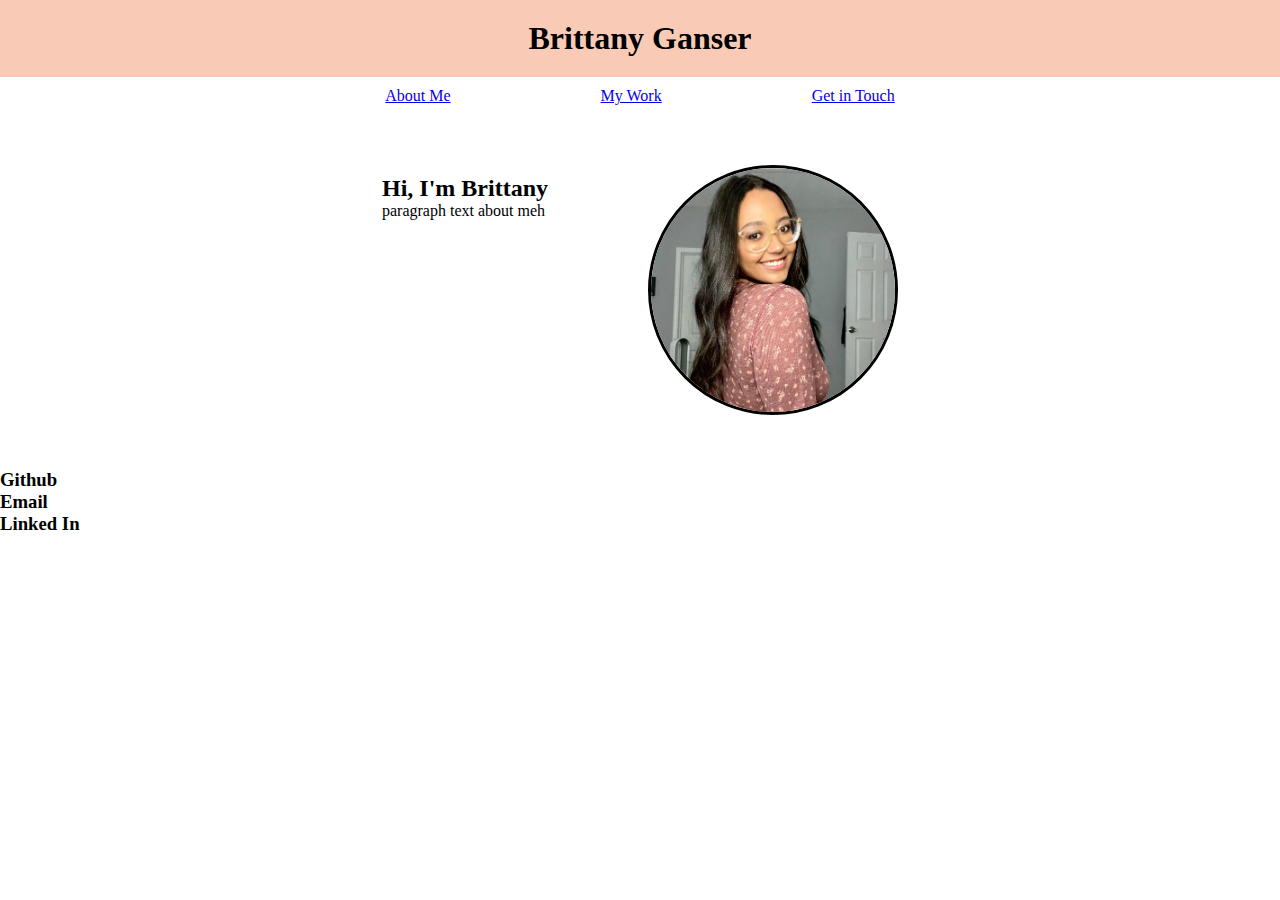
==== .index.html @ 53b626b4 "added flex to header nav and about me" ====
<!DOCTYPE html>
<html lang="en">
<head>
    <meta charset="UTF-8">
    <meta http-equiv="X-UA-Compatible" content="IE=edge">
    <meta name="viewport" content="width=device-width, initial-scale=1.0">
    <link rel="stylesheet" href="./assets/style.css">
    <title>Brittany Ganser's Porfolio</title>
</head>
<body>
    <!--nav links and header image-->
    <header>
        
            <h1>Brittany Ganser</h1>

          
        <nav>
            <ul>
                <li><a href="#aboutMe">About Me</a></li>
                <li><a href="#myWork">My Work</a></li>
                <li><a href="getInTouch">Get in Touch</a></li>
            </ul>
        </nav>


    </header>
    <!--about me section-->
    <section class="aboutMeSection">
        <section class="aboutMe">
            <h2>Hi, I'm Brittany</h2>
            <p>
                paragraph text about meh
            </p>
        </section>
        <!--photo of me-->
        <section class="aboutMeImage">
            <img src="assets/images/brittany.JPG">
        </section>

    </section>


    <!--my work-->
    <article>

    </article>

    <!--contact me-->
    <section>
        <h3>Github</h3>
        <h3>Email</h3>
        <h3>Linked In</h3>

    </section>
    
</body>
</html>
---- assets/style.css ----
* {
    margin: 0;
    padding: 0;
    box-sizing: border-box;
  }

  
  
  header {
      display: flex;
      flex-wrap: wrap;
      justify-content: center;
      
  }
  header h1 {
      width: 100%;
      text-align: center;
      padding: 20px;
      /*background-image: url(./images/background2.jpg);*/
      background-color: #f9cbb6;
    
  }
  header nav ul {
    display: flex;
    flex-wrap: wrap;
    justify-content: space-around;
    align-items: center;
    list-style: none;

    
  }

  header nav ul li {
      padding: 10px 75px;
  }

      
    .aboutMeSection {
        display: flex;
        flex-wrap: wrap;
        justify-content: center;
    }

    .aboutMe {
        padding: 50px;
        margin-top: 10px;
    }

    .aboutMeImage {
    
        padding: 50px;
        
    }
    .aboutMeImage img {
        height:250px;
        width: 250px;
        border: 3px solid black;
        border-radius: 100%;
    }
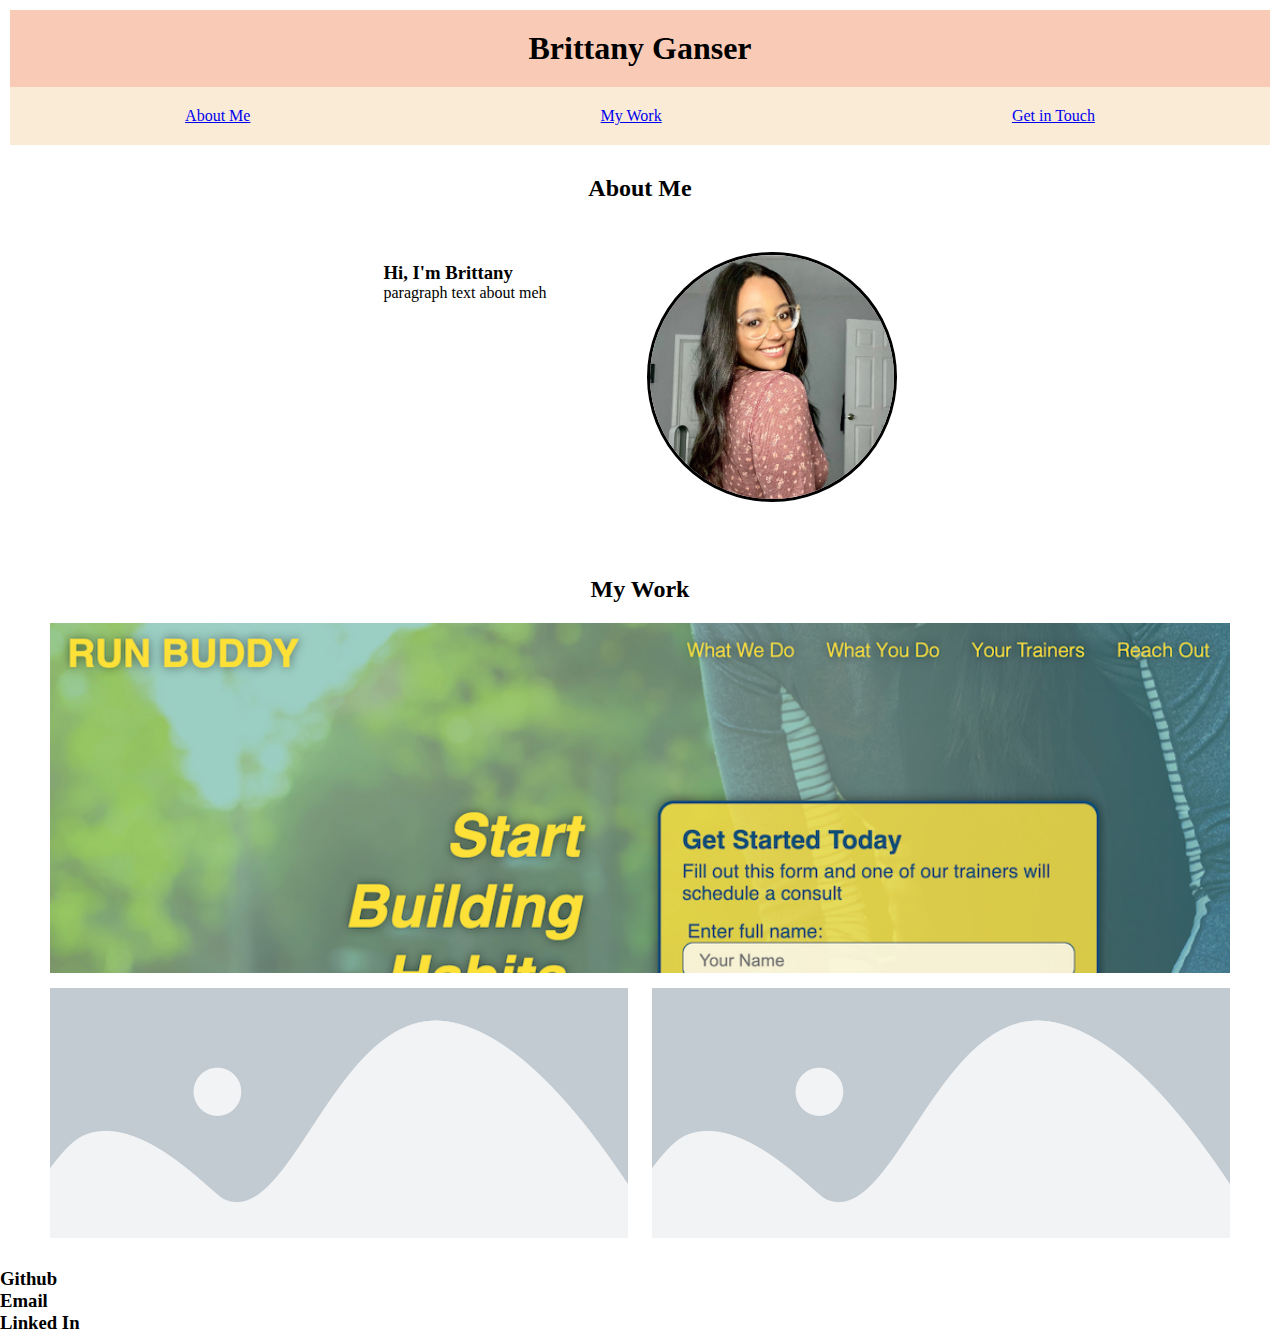
==== commit e3ccbd91: "added flexbox to my work" ====
--- a/.index.html
+++ b/.index.html
@@ -10,43 +10,54 @@
 <body>
     <!--nav links and header image-->
     <header>
-        
             <h1>Brittany Ganser</h1>
+    </header>
 
-          
-        <nav>
-            <ul>
-                <li><a href="#aboutMe">About Me</a></li>
-                <li><a href="#myWork">My Work</a></li>
-                <li><a href="getInTouch">Get in Touch</a></li>
-            </ul>
-        </nav>
+    <nav>
+        <ul>
+            <li><a href="#aboutMe">About Me</a></li>
+            <li><a href="#myWork">My Work</a></li>
+            <li><a href="getInTouch">Get in Touch</a></li>
+        </ul>
+    </nav>
 
-
-    </header>
     <!--about me section-->
-    <section class="aboutMeSection">
+    <section class="aboutMeSection" id="aboutMe">
+        <h2>About Me</h2>
         <section class="aboutMe">
-            <h2>Hi, I'm Brittany</h2>
+            <h3>Hi, I'm Brittany</h2>
             <p>
                 paragraph text about meh
             </p>
         </section>
         <!--photo of me-->
         <section class="aboutMeImage">
-            <img src="assets/images/brittany.JPG">
+            <img src="assets/images/brittany.JPG" alt="Portrait of Brittany Ganser">
         </section>
 
     </section>
 
+    <article class="myWorkSection" id="myWork">
+        <h2>My Work</h2>
+        <div class="runBuddy">
+            <img src="assets/images/runBuddy.png" class="runBuddy"  alt="Run Buddy landing page"/>
+        </div>
+        <div class="projectTwo">
+            <img src="assets/images/placeholder.png" class="projectTwoImg">
+        
+        </div>
+        <div class="projectThree">
+            <img src="assets/images/placeholder.png" class="projectThreeImg">
+        
+        </div>
 
-    <!--my work-->
-    <article>
 
     </article>
 
+    
+
     <!--contact me-->
-    <section>
+    <section id="getInTouch">
         <h3>Github</h3>
         <h3>Email</h3>
         <h3>Linked In</h3>
--- a/assets/style.css
+++ b/assets/style.css
@@ -10,50 +10,120 @@
       display: flex;
       flex-wrap: wrap;
       justify-content: center;
-      
+      background-color: #f9cbb6;
+      margin: 10px 10px 0px 10px;
   }
   header h1 {
       width: 100%;
       text-align: center;
       padding: 20px;
       /*background-image: url(./images/background2.jpg);*/
-      background-color: #f9cbb6;
+      
     
   }
-  header nav ul {
+  nav ul {
     display: flex;
     flex-wrap: wrap;
     justify-content: space-around;
     align-items: center;
     list-style: none;
-
-    
+    margin: 0 10px 10px 10px;
+    background-color: antiquewhite;
+  
   }
 
-  header nav ul li {
+  nav ul li {
       padding: 10px 75px;
+      margin-top: 10px;
+      margin-bottom: 10px;
+
   }
 
-      
-    .aboutMeSection {
-        display: flex;
-        flex-wrap: wrap;
-        justify-content: center;
+    header li a{
+    padding: 10px;
+        
+    
+}  
+ /*about me section*/
+
+ .aboutMeSection {
+    display: flex;
+    flex-wrap: wrap;
+    justify-content: center;
+}
+
+.aboutMeSection h2 {
+    text-align: center;
+    width: 100%;
+    margin-top: 20px;
+    
+}
+
+.aboutMe {
+    padding: 50px;
+    margin-top: 10px;
+}
+
+.aboutMeImage {
+    padding: 50px;
+        
+}
+
+.aboutMeImage img {
+    height:250px;
+    width: 250px;
+    border: 3px solid black;
+    border-radius: 100%;
     }
+/*my work section*/
 
-    .aboutMe {
-        padding: 50px;
-        margin-top: 10px;
-    }
+.myWorkSection {
+    display: flex;
+    flex-wrap: wrap;
+    justify-content: space-between;
+    margin: 20px 50px;
+}
 
-    .aboutMeImage {
+.myWorkSection h2 {
+    width: 100%;
+    text-align: center;
+    margin-bottom: 20px;;
+}
+.runBuddy {
+    width: 100%;
+    height:350px;  
+    margin-bottom: 15px;
     
-        padding: 50px;
+}
+
+.runBuddy img {
+    object-fit: cover;
+    object-position: 0 0;
+    align-items: center;
+    width: 100%;
+}
+
+.projectTwo, .projectThree {
+    width: 49%;
+    height: 250px;
+    background-color: rebeccapurple;
+    margin-bottom: 10px;   
+}
+
+.projectTwo img, .projectThree img {
+    object-fit: cover;
+    height: 250px;
+    width: 100%;
+}
+
+
+@media screen and (max-width: 768px){
+    .projectTwo, .projectThree {
+        width: 100%;
+        height: 250px;
+        background-color: rebeccapurple;
+        
         
     }
-    .aboutMeImage img {
-        height:250px;
-        width: 250px;
-        border: 3px solid black;
-        border-radius: 100%;
-    }+}
+
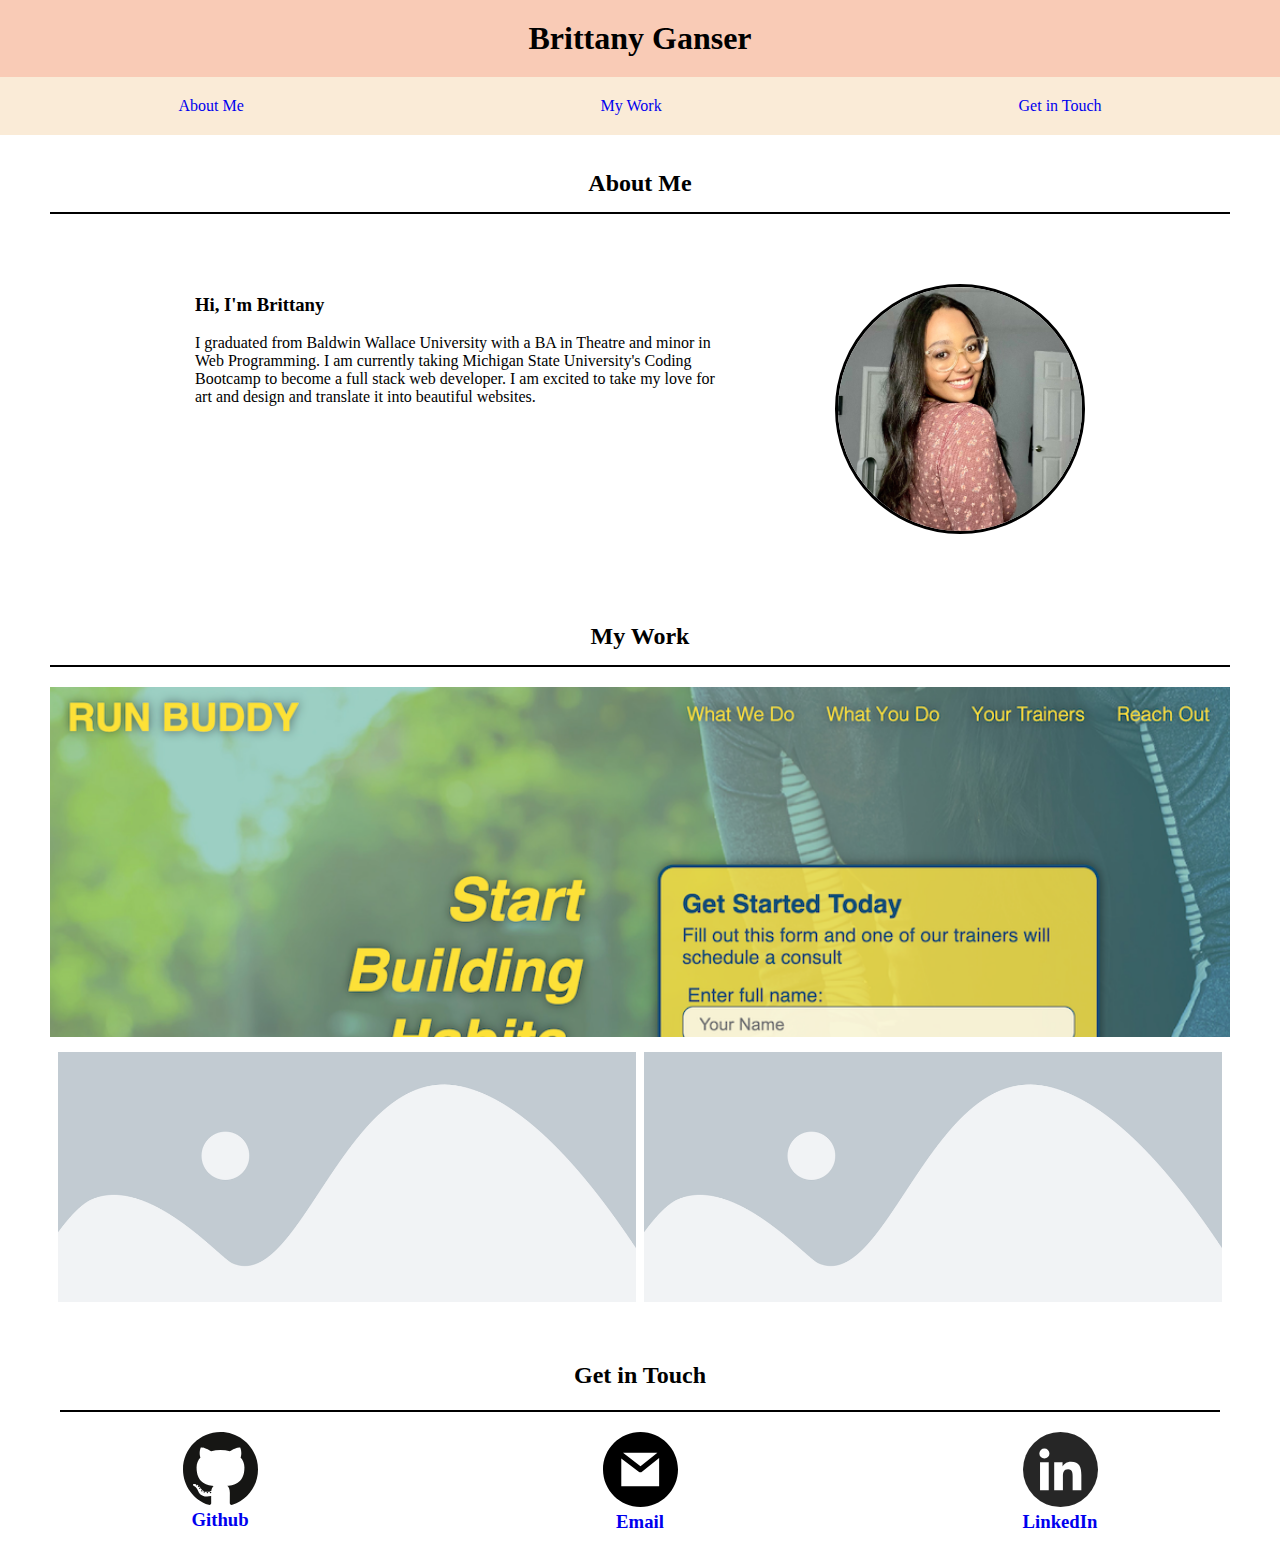
==== commit a9990b8f: "finalized flexbox" ====
--- a/.index.html
+++ b/.index.html
@@ -23,11 +23,11 @@
 
     <!--about me section-->
     <section class="aboutMeSection" id="aboutMe">
-        <h2>About Me</h2>
+        <h2 class="sectionHeader">About Me</h2>
         <section class="aboutMe">
             <h3>Hi, I'm Brittany</h2>
             <p>
-                paragraph text about meh
+            </br>I graduated from Baldwin Wallace University with a BA in Theatre and minor in Web Programming. I am currently taking Michigan State University's Coding Bootcamp to become a full stack web developer. I am excited to take my love for art and design and translate it into beautiful websites.
             </p>
         </section>
         <!--photo of me-->
@@ -36,9 +36,9 @@
         </section>
 
     </section>
-
+<!--href="https://bganser15.github.io/run-buddy/-->
     <article class="myWorkSection" id="myWork">
-        <h2>My Work</h2>
+        <h2 class="sectionHeader">My Work</h2>
         <div class="runBuddy">
             <img src="assets/images/runBuddy.png" class="runBuddy"  alt="Run Buddy landing page"/>
         </div>
@@ -57,10 +57,22 @@
     
 
     <!--contact me-->
-    <section id="getInTouch">
-        <h3>Github</h3>
-        <h3>Email</h3>
-        <h3>Linked In</h3>
+    <section class="getInTouchSection" id="getInTouch">
+        <h2 class="sectionHeader">Get in Touch</h2>
+        <div>
+            <img src="./assets/images/github.svg" href="https://bganser15.github.io/run-buddy/"alt="">
+            <a href="https://github.com/bganser15" target="_blank"><h3>Github</h3></a>
+        </div>
+
+        <div>
+            <img src="./assets/images/email.svg" alt="">
+            <a href="mailto:15brganser@gmail.com"><h3>Email</h3></a>
+        </div>
+
+        <div>
+            <img src="./assets/images/linkedin.svg" alt="">
+            <a href="https://www.linkedin.com/in/brittanyganser/" target="_blank"><h3>LinkedIn</h3></a>
+        </div>
 
     </section>
     
--- a/assets/style.css
+++ b/assets/style.css
@@ -4,30 +4,27 @@
     box-sizing: border-box;
   }
 
-  
-  
   header {
       display: flex;
       flex-wrap: wrap;
       justify-content: center;
       background-color: #f9cbb6;
-      margin: 10px 10px 0px 10px;
+
   }
   header h1 {
       width: 100%;
       text-align: center;
       padding: 20px;
       /*background-image: url(./images/background2.jpg);*/
-      
-    
+     
   }
+
   nav ul {
     display: flex;
     flex-wrap: wrap;
     justify-content: space-around;
     align-items: center;
     list-style: none;
-    margin: 0 10px 10px 10px;
     background-color: antiquewhite;
   
   }
@@ -41,9 +38,18 @@
 
     header li a{
     padding: 10px;
-        
-    
-}  
+} 
+
+a {
+    text-decoration: none;
+}
+
+.sectionHeader {
+    border-bottom: 2px solid black;
+    padding: 15px;
+    margin: 0 auto 20px auto;
+    text-align: center;
+}
  /*about me section*/
 
  .aboutMeSection {
@@ -55,18 +61,18 @@
 .aboutMeSection h2 {
     text-align: center;
     width: 100%;
-    margin-top: 20px;
+    margin: 20px 50px;
     
 }
 
 .aboutMe {
     padding: 50px;
     margin-top: 10px;
+    width: 50%;
 }
 
 .aboutMeImage {
     padding: 50px;
-        
 }
 
 .aboutMeImage img {
@@ -80,14 +86,12 @@
 .myWorkSection {
     display: flex;
     flex-wrap: wrap;
-    justify-content: space-between;
+    justify-content: space-evenly;
     margin: 20px 50px;
 }
 
 .myWorkSection h2 {
     width: 100%;
-    text-align: center;
-    margin-bottom: 20px;;
 }
 .runBuddy {
     width: 100%;
@@ -116,6 +120,35 @@
     width: 100%;
 }
 
+/*get in touch section*/
+
+.getInTouchSection {
+    display: flex;
+    flex-wrap: wrap;
+    justify-content: space-around;
+    padding: 10px;
+    width: 100%;
+}
+
+.getInTouchSection h2 {
+    background-color: white;
+    height: 50px;
+    width: 100%;
+    margin: 20px 50px;
+    padding: 0;
+    
+}
+
+.getInTouchSection img {
+    width:75px;
+    align-items: center;
+    
+}
+
+.getInTouchSection div {
+    text-align: center;
+}
+
 
 @media screen and (max-width: 768px){
     .projectTwo, .projectThree {
@@ -123,7 +156,13 @@
         height: 250px;
         background-color: rebeccapurple;
         
-        
+    
     }
+
+    .aboutMe {
+        width: 100%;
+    }
+
+
 }
 
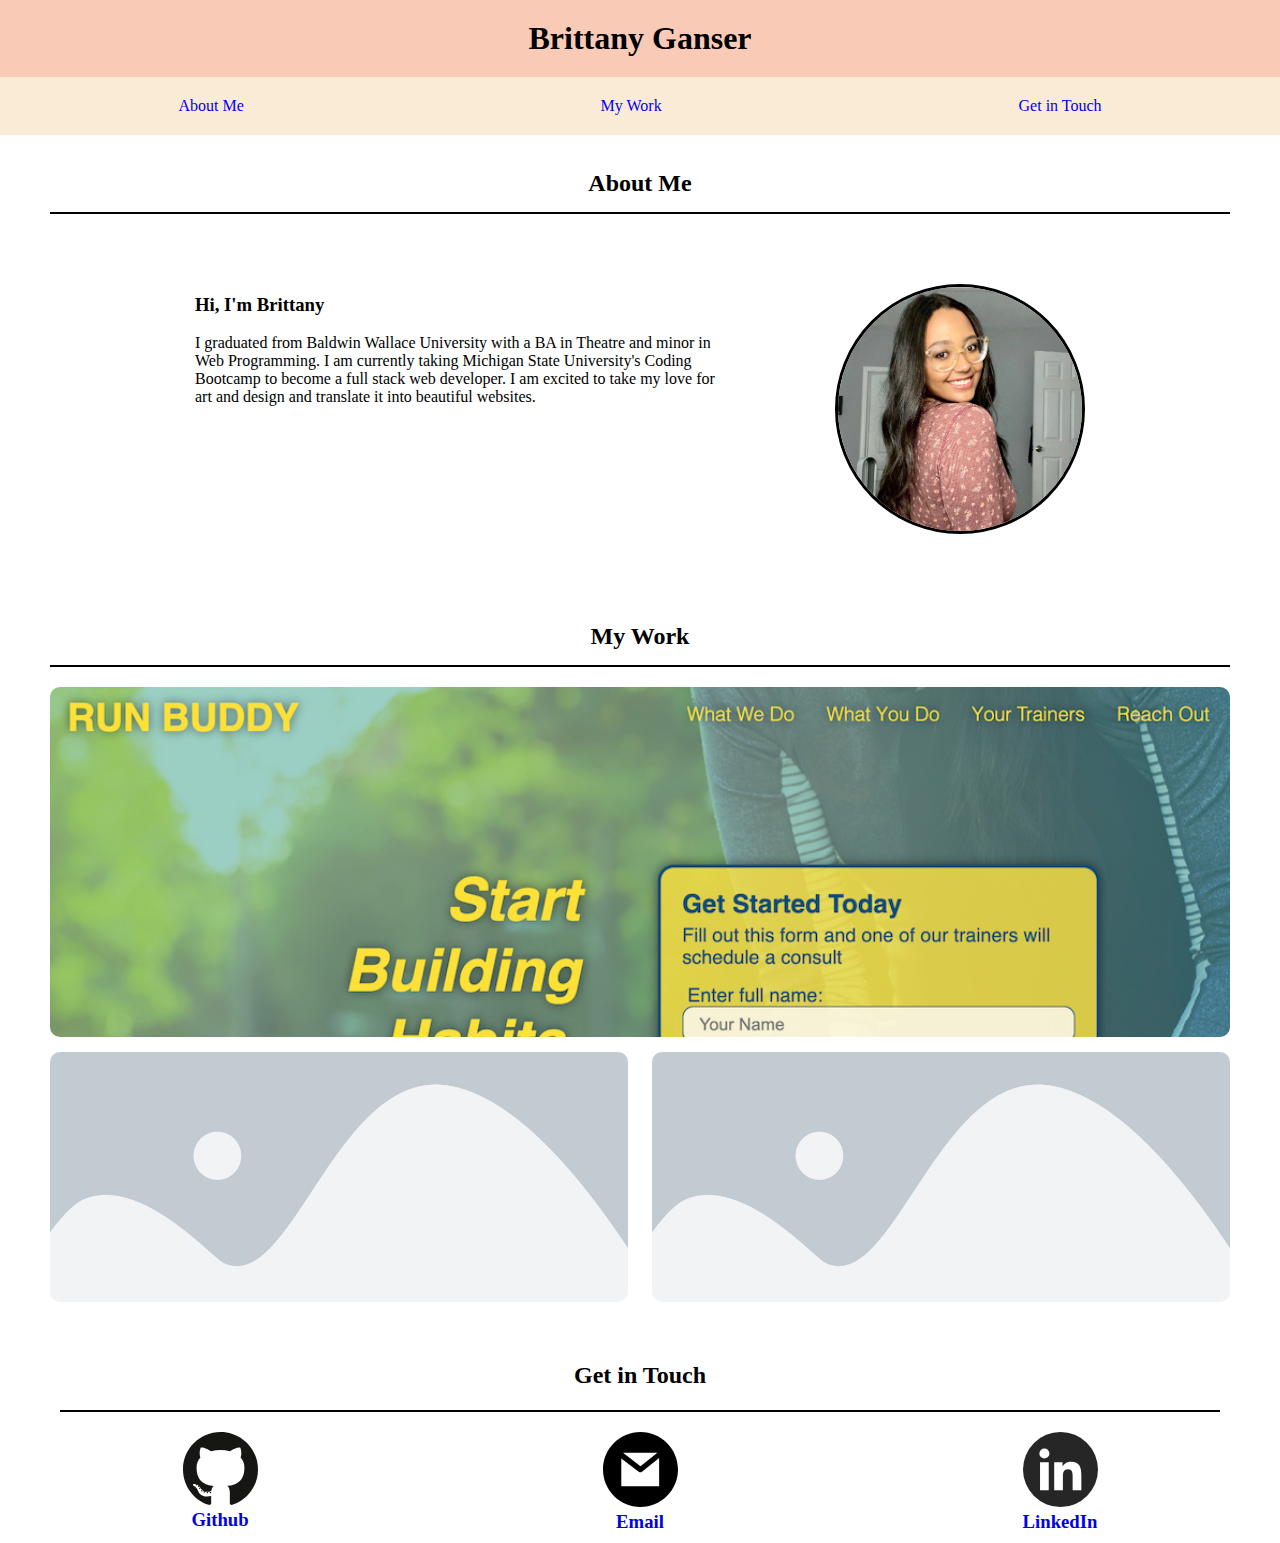
==== commit 86e42f74: "added pseudoclass to first porfolio item" ====
--- a/.index.html
+++ b/.index.html
@@ -40,8 +40,12 @@
     <article class="myWorkSection" id="myWork">
         <h2 class="sectionHeader">My Work</h2>
         <div class="runBuddy">
+            <h5 class="runBuddyText">Run Buddy Project</h5>
             <img src="assets/images/runBuddy.png" class="runBuddy"  alt="Run Buddy landing page"/>
+            
         </div>
+    
+        
         <div class="projectTwo">
             <img src="assets/images/placeholder.png" class="projectTwoImg">
         
--- a/assets/style.css
+++ b/assets/style.css
@@ -4,22 +4,22 @@
     box-sizing: border-box;
   }
 
-  header {
-      display: flex;
-      flex-wrap: wrap;
-      justify-content: center;
-      background-color: #f9cbb6;
+header {
+    display: flex;
+    flex-wrap: wrap;
+    justify-content: center;
+    background-color: #f9cbb6;
 
-  }
-  header h1 {
-      width: 100%;
-      text-align: center;
-      padding: 20px;
+}
+header h1 {
+    width: 100%;
+    text-align: center;
+    padding: 20px;
       /*background-image: url(./images/background2.jpg);*/
      
-  }
+}
 
-  nav ul {
+nav ul {
     display: flex;
     flex-wrap: wrap;
     justify-content: space-around;
@@ -27,16 +27,16 @@
     list-style: none;
     background-color: antiquewhite;
   
-  }
+}
 
-  nav ul li {
-      padding: 10px 75px;
-      margin-top: 10px;
-      margin-bottom: 10px;
+nav ul li {
+    padding: 10px 75px;
+    margin-top: 10px;
+    margin-bottom: 10px;
 
-  }
+}
 
-    header li a{
+header li a{
     padding: 10px;
 } 
 
@@ -52,7 +52,7 @@
 }
  /*about me section*/
 
- .aboutMeSection {
+.aboutMeSection {
     display: flex;
     flex-wrap: wrap;
     justify-content: center;
@@ -84,10 +84,11 @@
 /*my work section*/
 
 .myWorkSection {
-    display: flex;
+    display: inline-flex;
     flex-wrap: wrap;
-    justify-content: space-evenly;
+    justify-content: space-between;
     margin: 20px 50px;
+    position: relative;
 }
 
 .myWorkSection h2 {
@@ -97,6 +98,7 @@
     width: 100%;
     height:350px;  
     margin-bottom: 15px;
+    border-radius: 10px;
     
 }
 
@@ -107,17 +109,23 @@
     width: 100%;
 }
 
+
+.runBuddyText {
+    display: none;
+}
+
 .projectTwo, .projectThree {
     width: 49%;
     height: 250px;
-    background-color: rebeccapurple;
-    margin-bottom: 10px;   
+    margin-bottom: 10px;
+    border-radius: 10px;   
 }
 
 .projectTwo img, .projectThree img {
     object-fit: cover;
     height: 250px;
     width: 100%;
+    border-radius: 10px;
 }
 
 /*get in touch section*/
@@ -150,13 +158,30 @@
 }
 
 
+/*PSEUDOCLASSES*/
+
+    .runBuddy:hover .runBuddyText  {
+        position: absolute;
+        display:flex;
+        align-items:flex-end;
+        height: 350px;
+        width: 100%;
+        padding: 10px;
+        font-size: 26px;
+        background-color: rgba(255, 255, 255, .25);
+        border: 2px solid black;
+        border-radius: 10px;;  
+        text-shadow: 0 0 10px rgba(255, 255, 255, 0.5);
+    }
+
+/*MEDIA QUERIES*/
+
+
 @media screen and (max-width: 768px){
     .projectTwo, .projectThree {
         width: 100%;
         height: 250px;
-        background-color: rebeccapurple;
         
-    
     }
 
     .aboutMe {
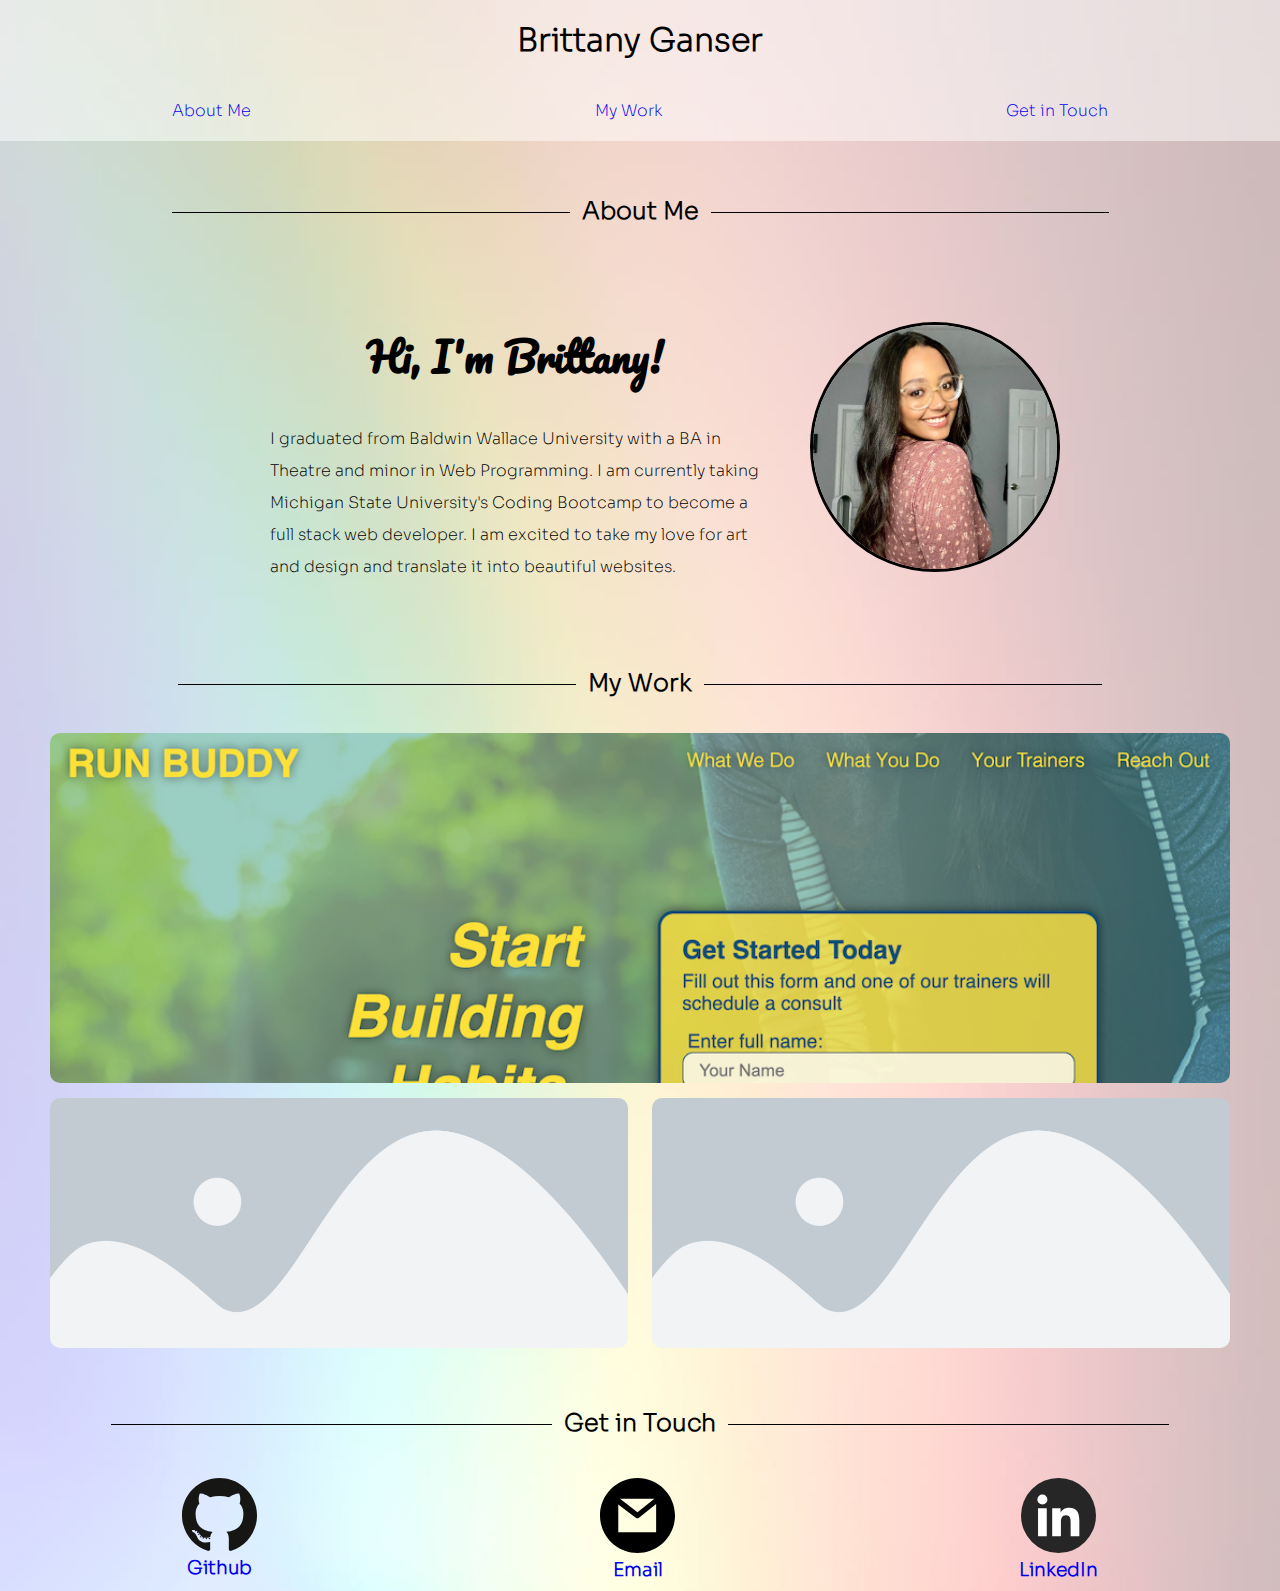
==== commit 8185c91f: "added more styling" ====
--- a/.index.html
+++ b/.index.html
@@ -17,7 +17,7 @@
         <ul>
             <li><a href="#aboutMe">About Me</a></li>
             <li><a href="#myWork">My Work</a></li>
-            <li><a href="getInTouch">Get in Touch</a></li>
+            <li><a href="#getInTouch">Get in Touch</a></li>
         </ul>
     </nav>
 
@@ -25,7 +25,7 @@
     <section class="aboutMeSection" id="aboutMe">
         <h2 class="sectionHeader">About Me</h2>
         <section class="aboutMe">
-            <h3>Hi, I'm Brittany</h2>
+            <h3>Hi, I'm Brittany!</h2>
             <p>
             </br>I graduated from Baldwin Wallace University with a BA in Theatre and minor in Web Programming. I am currently taking Michigan State University's Coding Bootcamp to become a full stack web developer. I am excited to take my love for art and design and translate it into beautiful websites.
             </p>
@@ -40,21 +40,24 @@
     <article class="myWorkSection" id="myWork">
         <h2 class="sectionHeader">My Work</h2>
         <div class="runBuddy">
+            <a href="https://bganser15.github.io/run-buddy/" target="_blank">
             <h5 class="runBuddyText">Run Buddy Project</h5>
             <img src="assets/images/runBuddy.png" class="runBuddy"  alt="Run Buddy landing page"/>
+        </a>
             
         </div>
     
+    
+        <div class="otherProjects">
+            <h5 class="projectTitle">Robot Gladiators</h5>
+            <img src="assets/images/placeholder.png" class="projectTwoImg">
+        </div>
         
-        <div class="projectTwo">
-            <img src="assets/images/placeholder.png" class="projectTwoImg">
-        
+
+        <div class="otherProjects">
+            <h5 class="projectTitle">Graphic Design</h5>
+            <img src="assets/images/placeholder.png" class="projectThreeImg">
         </div>
-        <div class="projectThree">
-            <img src="assets/images/placeholder.png" class="projectThreeImg">
-        
-        </div>
-
 
     </article>
 
@@ -63,21 +66,23 @@
     <!--contact me-->
     <section class="getInTouchSection" id="getInTouch">
         <h2 class="sectionHeader">Get in Touch</h2>
+    <div class="icons">
         <div>
             <img src="./assets/images/github.svg" href="https://bganser15.github.io/run-buddy/"alt="">
             <a href="https://github.com/bganser15" target="_blank"><h3>Github</h3></a>
         </div>
 
         <div>
+            <a href="mailto:15brganser@gmail.com">
             <img src="./assets/images/email.svg" alt="">
-            <a href="mailto:15brganser@gmail.com"><h3>Email</h3></a>
+            <h3>Email</h3></a>
         </div>
 
         <div>
             <img src="./assets/images/linkedin.svg" alt="">
             <a href="https://www.linkedin.com/in/brittanyganser/" target="_blank"><h3>LinkedIn</h3></a>
         </div>
-
+        </div>
     </section>
     
 </body>
--- a/assets/style.css
+++ b/assets/style.css
@@ -4,17 +4,34 @@
     box-sizing: border-box;
   }
 
+@font-face {
+  font-family: pacifico-regular;
+  src: url(./Fonts/Pacifico-Regular.ttf);
+  }
+
+@font-face {
+font-family: sora;
+  src: url(./Fonts/Sora-ExtraLight.ttf);
+
+}
+
+body {
+    background-image: url(./images/background3.jpg);
+    background-size: cover;
+
+}
 header {
     display: flex;
     flex-wrap: wrap;
     justify-content: center;
-    background-color: #f9cbb6;
+    background-color: rgba(255, 255, 255, .5);
 
 }
 header h1 {
     width: 100%;
     text-align: center;
     padding: 20px;
+    font-family: sora;
       /*background-image: url(./images/background2.jpg);*/
      
 }
@@ -25,7 +42,8 @@
     justify-content: space-around;
     align-items: center;
     list-style: none;
-    background-color: antiquewhite;
+    background-color: rgba(255, 255, 255, .5);
+
   
 }
 
@@ -36,19 +54,20 @@
 
 }
 
-header li a{
+header li a {
     padding: 10px;
 } 
 
 a {
     text-decoration: none;
+    font-family: sora;
 }
 
 .sectionHeader {
-    border-bottom: 2px solid black;
     padding: 15px;
     margin: 0 auto 20px auto;
     text-align: center;
+    font-family: sora;
 }
  /*about me section*/
 
@@ -56,13 +75,41 @@
     display: flex;
     flex-wrap: wrap;
     justify-content: center;
+    margin: 20px 50px;  
 }
 
 .aboutMeSection h2 {
     text-align: center;
-    width: 100%;
+    width: 70%;
     margin: 20px 50px;
-    
+    font-family: sora;
+    
+}
+
+.sectionHeader:before {
+    content: "";
+    display: inline-flex;
+    width: 50%;
+    flex: 1;
+    border-bottom: 1px solid black;
+    margin: 0 .5em 0 -55%;
+    vertical-align: middle;
+}
+
+.sectionHeader:after {
+    content: "";
+    display: inline-flex;
+    width: 50%;
+    flex: 1;
+    border-bottom: 1px solid black;
+    margin: 0 -55% 0 .5em;
+    vertical-align: middle;
+}
+
+.aboutMe h3 {
+    font-family: pacifico-regular;
+    font-size: 40px;
+    text-align: center;
 }
 
 .aboutMe {
@@ -70,21 +117,27 @@
     margin-top: 10px;
     width: 50%;
 }
-
+.aboutMe p {
+    font-family: sora;
+    line-height: 2;
+}
 .aboutMeImage {
-    padding: 50px;
-}
-
-.aboutMeImage img {
     height:250px;
     width: 250px;
+    margin: auto 0;
+    
+}
+
+.aboutMeImage img {
+    max-width: 100%;
+    max-height: 100%;
     border: 3px solid black;
     border-radius: 100%;
     }
 /*my work section*/
 
 .myWorkSection {
-    display: inline-flex;
+    display: flex;
     flex-wrap: wrap;
     justify-content: space-between;
     margin: 20px 50px;
@@ -92,8 +145,10 @@
 }
 
 .myWorkSection h2 {
-    width: 100%;
-}
+    width: 70%;
+    text-align: center;
+}
+
 .runBuddy {
     width: 100%;
     height:350px;  
@@ -114,20 +169,24 @@
     display: none;
 }
 
-.projectTwo, .projectThree {
+.otherProjects {
     width: 49%;
     height: 250px;
     margin-bottom: 10px;
     border-radius: 10px;   
 }
 
-.projectTwo img, .projectThree img {
+.otherProjects img {
     object-fit: cover;
     height: 250px;
     width: 100%;
     border-radius: 10px;
 }
 
+.projectTitle {
+    display: none;
+    
+}
 /*get in touch section*/
 
 .getInTouchSection {
@@ -139,9 +198,8 @@
 }
 
 .getInTouchSection h2 {
-    background-color: white;
     height: 50px;
-    width: 100%;
+    width: 70%;
     margin: 20px 50px;
     padding: 0;
     
@@ -157,37 +215,72 @@
     text-align: center;
 }
 
+.icons {
+    display: flex;
+    justify-content: space-around;
+    width: 100%;
+}
 
 /*PSEUDOCLASSES*/
 
-    .runBuddy:hover .runBuddyText  {
-        position: absolute;
-        display:flex;
-        align-items:flex-end;
-        height: 350px;
+.runBuddy:hover .runBuddyText  {
+    position: absolute;
+    display:flex;
+    align-items:flex-end;
+    height: 350px;
+    width: 100%;
+    padding: 10px;
+    font-family: sora;
+    font-size: 26px;
+    background-color: rgba(255, 255, 255, .25);
+    border: 2px solid white;
+    border-radius: 10px;;  
+    text-shadow: 0 0 10px rgba(255, 255, 255, 0.5);
+        
+    }
+
+.otherProjects:hover .projectTitle {
+    position: absolute;
+    display:flex;
+    align-items:flex-end;
+    height: 250px;
+    width: 49%;
+    padding: 10px;
+    font-family: sora;
+    font-size: 26px;
+    background-color: rgba(255, 255, 255, .25);
+    border: 2px solid white;
+    border-radius: 10px;;  
+    text-shadow: 0 0 10px rgba(255, 255, 255, 0.5);
+
+    }
+
+    nav a:hover {
+        border-top: 2px solid black;
+        font-size:larger;
+        padding-top: 10px;
+    }
+    a:visited {
+        text-decoration: none; 
+        color: black;
+    }
+
+
+/*MEDIA QUERIES*/
+
+
+@media screen and (max-width: 768px) {
+    .aboutMe {
         width: 100%;
-        padding: 10px;
-        font-size: 26px;
-        background-color: rgba(255, 255, 255, .25);
-        border: 2px solid black;
-        border-radius: 10px;;  
-        text-shadow: 0 0 10px rgba(255, 255, 255, 0.5);
-    }
-
-/*MEDIA QUERIES*/
-
-
-@media screen and (max-width: 768px){
-    .projectTwo, .projectThree {
+    }
+
+    .otherProjects {
         width: 100%;
         height: 250px;
-        
-    }
-
-    .aboutMe {
+    }
+
+    .otherProjects:hover .projectTitle {
         width: 100%;
     }
-
-
-}
-
+}
+
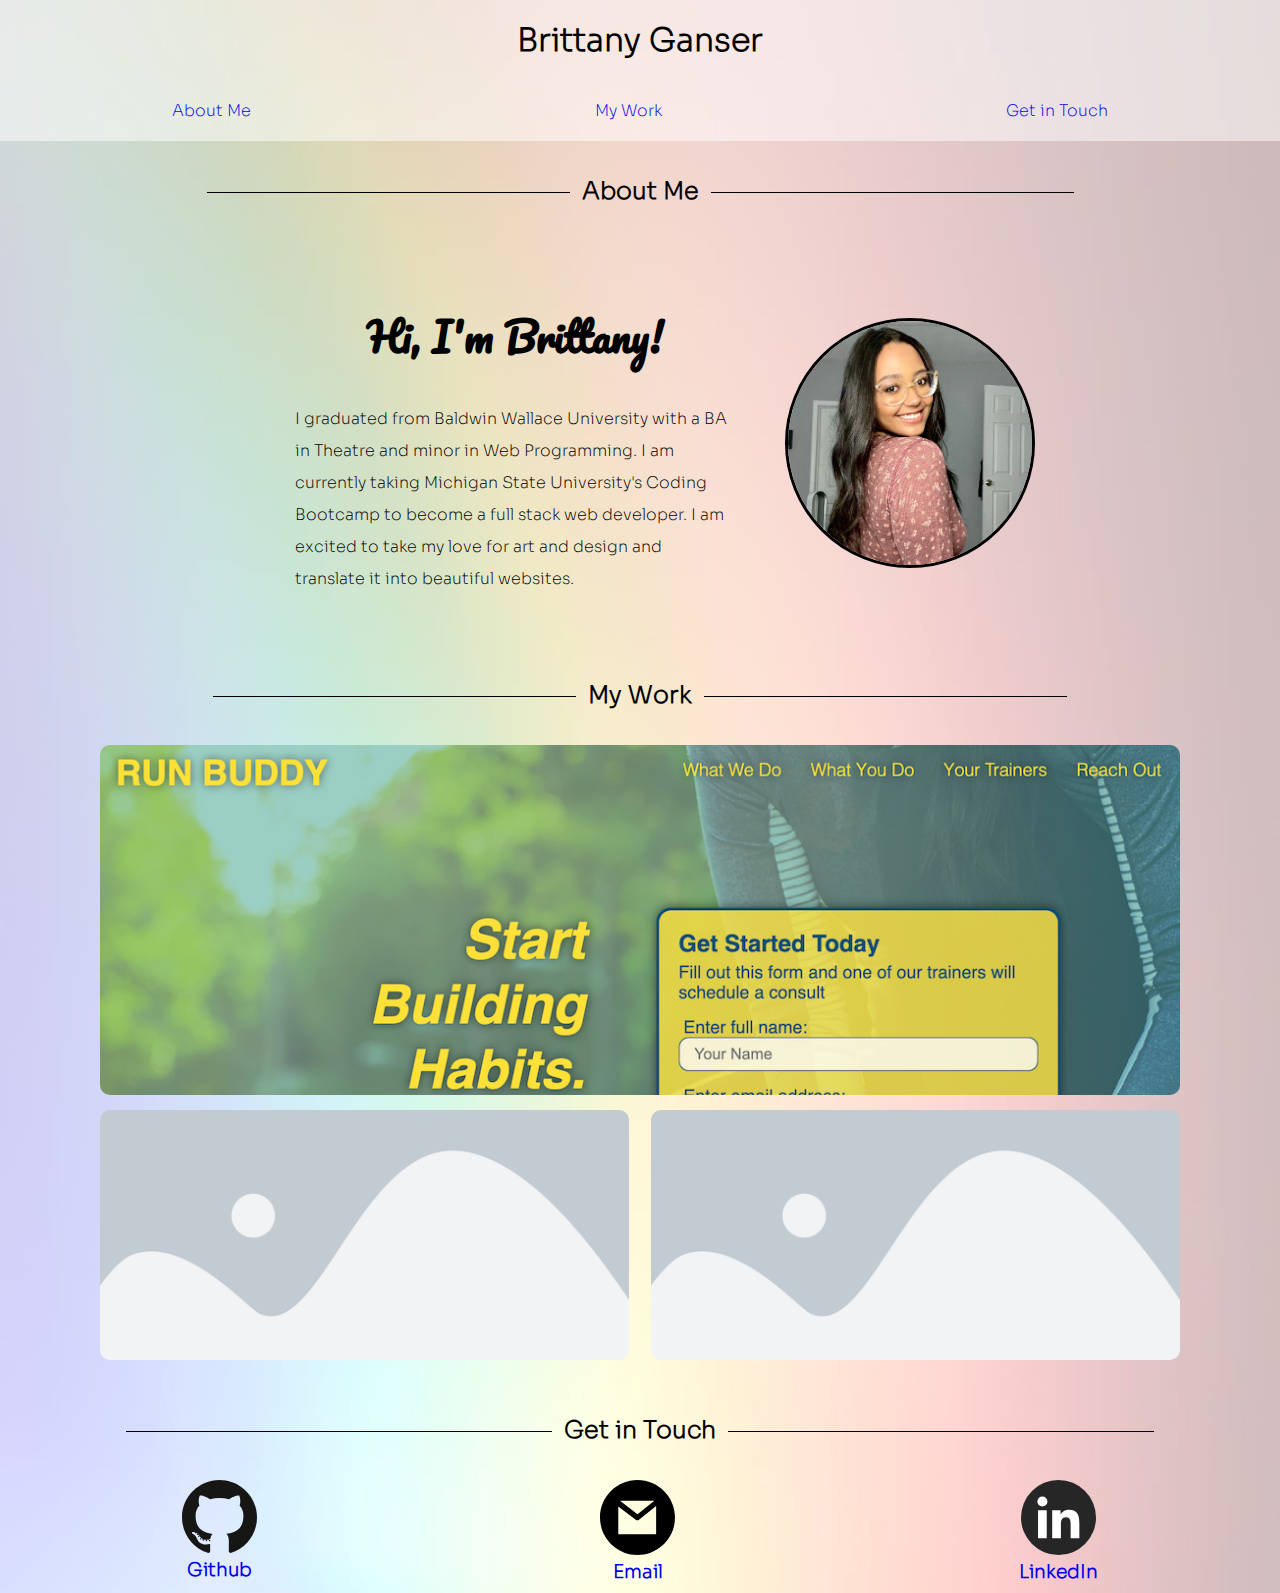
==== commit 8183d9ab: "added more styles and fonts" ====
--- a/.index.html
+++ b/.index.html
@@ -68,8 +68,9 @@
         <h2 class="sectionHeader">Get in Touch</h2>
     <div class="icons">
         <div>
+            <a href="https://github.com/bganser15" target="_blank">
             <img src="./assets/images/github.svg" href="https://bganser15.github.io/run-buddy/"alt="">
-            <a href="https://github.com/bganser15" target="_blank"><h3>Github</h3></a>
+            <h3>Github</h3></a>
         </div>
 
         <div>
@@ -79,8 +80,9 @@
         </div>
 
         <div>
+            <a href="https://www.linkedin.com/in/brittanyganser/" target="_blank">
             <img src="./assets/images/linkedin.svg" alt="">
-            <a href="https://www.linkedin.com/in/brittanyganser/" target="_blank"><h3>LinkedIn</h3></a>
+            <h3>LinkedIn</h3></a>
         </div>
         </div>
     </section>
--- a/assets/style.css
+++ b/assets/style.css
@@ -63,11 +63,22 @@
     font-family: sora;
 }
 
+nav a:hover {
+    border-top: 1px solid black;
+    font-size:larger;
+    padding-top: 10px;
+}
+a:visited {
+    text-decoration: none; 
+    color: black;
+}
+
 .sectionHeader {
     padding: 15px;
     margin: 0 auto 20px auto;
     text-align: center;
     font-family: sora;
+    width: 70%;
 }
  /*about me section*/
 
@@ -75,15 +86,7 @@
     display: flex;
     flex-wrap: wrap;
     justify-content: center;
-    margin: 20px 50px;  
-}
-
-.aboutMeSection h2 {
-    text-align: center;
-    width: 70%;
-    margin: 20px 50px;
-    font-family: sora;
-    
+    margin: 20px 100px;  
 }
 
 .sectionHeader:before {
@@ -120,6 +123,7 @@
 .aboutMe p {
     font-family: sora;
     line-height: 2;
+   
 }
 .aboutMeImage {
     height:250px;
@@ -140,13 +144,9 @@
     display: flex;
     flex-wrap: wrap;
     justify-content: space-between;
-    margin: 20px 50px;
+    margin: 20px 100px;
     position: relative;
-}
-
-.myWorkSection h2 {
-    width: 70%;
-    text-align: center;
+    
 }
 
 .runBuddy {
@@ -187,41 +187,6 @@
     display: none;
     
 }
-/*get in touch section*/
-
-.getInTouchSection {
-    display: flex;
-    flex-wrap: wrap;
-    justify-content: space-around;
-    padding: 10px;
-    width: 100%;
-}
-
-.getInTouchSection h2 {
-    height: 50px;
-    width: 70%;
-    margin: 20px 50px;
-    padding: 0;
-    
-}
-
-.getInTouchSection img {
-    width:75px;
-    align-items: center;
-    
-}
-
-.getInTouchSection div {
-    text-align: center;
-}
-
-.icons {
-    display: flex;
-    justify-content: space-around;
-    width: 100%;
-}
-
-/*PSEUDOCLASSES*/
 
 .runBuddy:hover .runBuddyText  {
     position: absolute;
@@ -233,8 +198,8 @@
     font-family: sora;
     font-size: 26px;
     background-color: rgba(255, 255, 255, .25);
-    border: 2px solid white;
-    border-radius: 10px;;  
+    border: 2px solid  rgba(255, 255, 255, .01);
+    border-radius: 10px;
     text-shadow: 0 0 10px rgba(255, 255, 255, 0.5);
         
     }
@@ -249,31 +214,56 @@
     font-family: sora;
     font-size: 26px;
     background-color: rgba(255, 255, 255, .25);
-    border: 2px solid white;
-    border-radius: 10px;;  
+    border: 2px solid  rgba(255, 255, 255, .01);
+    border-radius: 10px;  
     text-shadow: 0 0 10px rgba(255, 255, 255, 0.5);
 
     }
-
-    nav a:hover {
-        border-top: 2px solid black;
-        font-size:larger;
-        padding-top: 10px;
-    }
-    a:visited {
-        text-decoration: none; 
-        color: black;
-    }
+/*get in touch section*/
+
+.getInTouchSection {
+    display: flex;
+    flex-wrap: wrap;
+    justify-content: space-around;
+    padding: 10px;
+    width: 100%;
+}
+
+
+
+.getInTouchSection img {
+    width:75px;
+    align-items: center;
+    
+}
+
+.getInTouchSection div {
+    text-align: center;
+}
+
+.icons {
+    display: flex;
+    justify-content: space-around;
+    width: 100%;
+}
 
 
 /*MEDIA QUERIES*/
 
 
 @media screen and (max-width: 768px) {
+    nav ul li {
+        width: 100%;
+        text-align: center;
+    }
     .aboutMe {
         width: 100%;
     }
 
+    .aboutMeImage {
+        margin-bottom: 10px;
+    }
+
     .otherProjects {
         width: 100%;
         height: 250px;
@@ -282,5 +272,9 @@
     .otherProjects:hover .projectTitle {
         width: 100%;
     }
-}
-
+
+    .myWorkSection {
+        margin: 20px 50px;
+    }
+}
+
